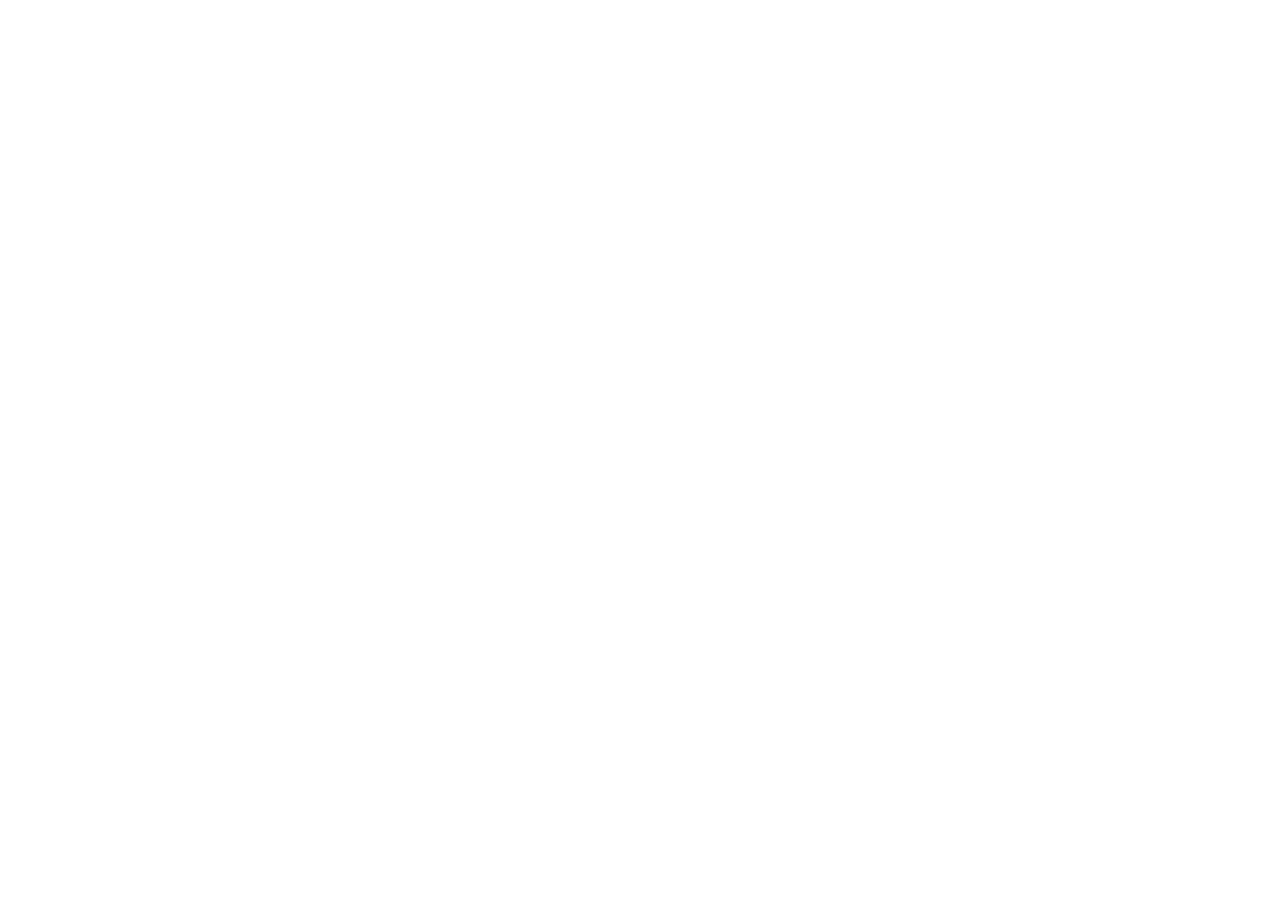
==== log.html @ 905c2216 "初始化版本" ====
<!DOCTYPE html>
<html lang="en">
<head>
    <meta charset="UTF-8">
    <meta name="viewport" content="width=device-width, initial-scale=1.0">
    <title>大事件登录页</title>
</head>
<body>
    
</body>
</html>
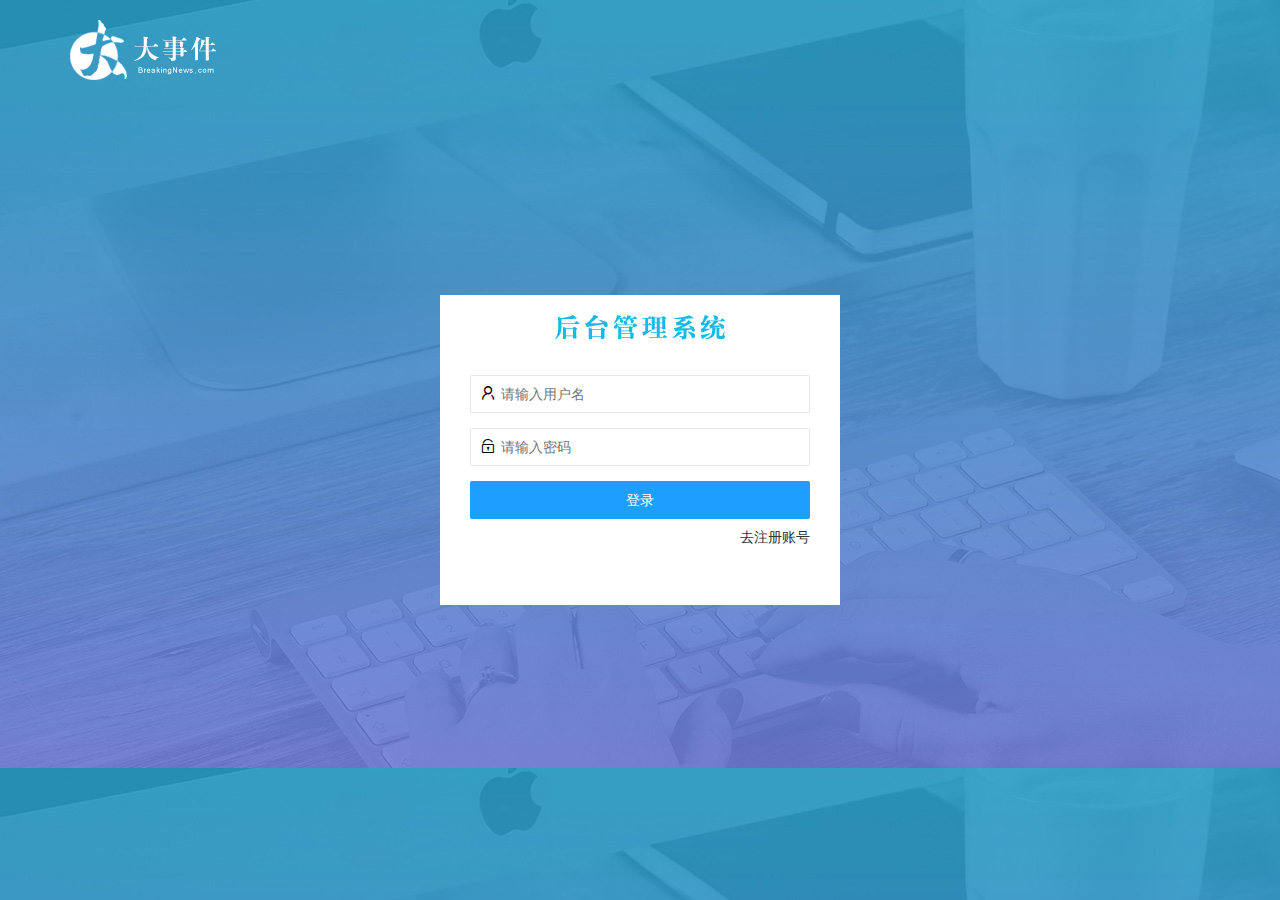
==== commit fb36056a: "登录页面基本布局" ====
--- a/log.html
+++ b/log.html
@@ -4,8 +4,45 @@
     <meta charset="UTF-8">
     <meta name="viewport" content="width=device-width, initial-scale=1.0">
     <title>大事件登录页</title>
+    <!--导入layui文件-->
+    <link rel="stylesheet" href="./assets/lib/layui/css/layui.css">
+    <link rel="stylesheet" href="./assets/css/longin.css">
 </head>
 <body>
-    
+    <!--顶部标题-->
+    <div class="layui-container">
+        <img src="./assets/images/logo.png">
+    </div>
+
+    <!--中间登录框-->
+    <div class="center-box">
+        <!--表单标题-->
+        <div class="title">
+            <img src="./assets/images/login_title.png">
+        </div>
+
+        <!--表单区域-->
+        <form class="layui-form" action="">
+               <!--第一行-->
+               <div class="layui-form-item">
+                <i class="layui-icon layui-icon-username "></i> 
+                <input type="text" name="title" required  lay-verify="required" placeholder="请输入用户名" autocomplete="off" class="layui-input">
+            </div>
+               <!--第二行-->
+                <div class="layui-form-item">
+                <i class="layui-icon layui-icon-password"></i> 
+                 <input type="text" name="title" required  lay-verify="required" placeholder="请输入密码 "autocomplete="off" class="layui-input">
+                </div>
+                <!--第三行-->
+                <button type="button" class="layui-btn layui-btn-normal layui-btn-fluid">登录</button>
+
+        <!--切换登录注册界面-->
+        <div class="links">
+            <div class="regiter">
+                <a href="">去注册账号</a>
+            </div>
+        </div>
+        </form>
+    </div>
 </body>
 </html>--- a/assets/lib/layui/css/layui.css
+++ b/assets/lib/layui/css/layui.css
@@ -0,0 +1,2 @@
+/** layui-v2.5.6 MIT License By https://www.layui.com */
+ .layui-inline,img{display:inline-block;vertical-align:middle}h1,h2,h3,h4,h5,h6{font-weight:400}.layui-edge,.layui-header,.layui-inline,.layui-main{position:relative}.layui-body,.layui-edge,.layui-elip{overflow:hidden}.layui-btn,.layui-edge,.layui-inline,img{vertical-align:middle}.layui-btn,.layui-disabled,.layui-icon,.layui-unselect{-moz-user-select:none;-webkit-user-select:none;-ms-user-select:none}.layui-elip,.layui-form-checkbox span,.layui-form-pane .layui-form-label{text-overflow:ellipsis;white-space:nowrap}.layui-breadcrumb,.layui-tree-btnGroup{visibility:hidden}blockquote,body,button,dd,div,dl,dt,form,h1,h2,h3,h4,h5,h6,input,li,ol,p,pre,td,textarea,th,ul{margin:0;padding:0;-webkit-tap-highlight-color:rgba(0,0,0,0)}a:active,a:hover{outline:0}img{border:none}li{list-style:none}table{border-collapse:collapse;border-spacing:0}h4,h5,h6{font-size:100%}button,input,optgroup,option,select,textarea{font-family:inherit;font-size:inherit;font-style:inherit;font-weight:inherit;outline:0}pre{white-space:pre-wrap;white-space:-moz-pre-wrap;white-space:-pre-wrap;white-space:-o-pre-wrap;word-wrap:break-word}body{line-height:24px;font:14px Helvetica Neue,Helvetica,PingFang SC,Tahoma,Arial,sans-serif}hr{height:1px;margin:10px 0;border:0;clear:both}a{color:#333;text-decoration:none}a:hover{color:#777}a cite{font-style:normal;*cursor:pointer}.layui-border-box,.layui-border-box *{box-sizing:border-box}.layui-box,.layui-box *{box-sizing:content-box}.layui-clear{clear:both;*zoom:1}.layui-clear:after{content:'\20';clear:both;*zoom:1;display:block;height:0}.layui-inline{*display:inline;*zoom:1}.layui-edge{display:inline-block;width:0;height:0;border-width:6px;border-style:dashed;border-color:transparent}.layui-edge-top{top:-4px;border-bottom-color:#999;border-bottom-style:solid}.layui-edge-right{border-left-color:#999;border-left-style:solid}.layui-edge-bottom{top:2px;border-top-color:#999;border-top-style:solid}.layui-edge-left{border-right-color:#999;border-right-style:solid}.layui-disabled,.layui-disabled:hover{color:#d2d2d2!important;cursor:not-allowed!important}.layui-circle{border-radius:100%}.layui-show{display:block!important}.layui-hide{display:none!important}@font-face{font-family:layui-icon;src:url(../font/iconfont.eot?v=256);src:url(../font/iconfont.eot?v=256#iefix) format('embedded-opentype'),url(../font/iconfont.woff2?v=256) format('woff2'),url(../font/iconfont.woff?v=256) format('woff'),url(../font/iconfont.ttf?v=256) format('truetype'),url(../font/iconfont.svg?v=256#layui-icon) format('svg')}.layui-icon{font-family:layui-icon!important;font-size:16px;font-style:normal;-webkit-font-smoothing:antialiased;-moz-osx-font-smoothing:grayscale}.layui-icon-reply-fill:before{content:"\e611"}.layui-icon-set-fill:before{content:"\e614"}.layui-icon-menu-fill:before{content:"\e60f"}.layui-icon-search:before{content:"\e615"}.layui-icon-share:before{content:"\e641"}.layui-icon-set-sm:before{content:"\e620"}.layui-icon-engine:before{content:"\e628"}.layui-icon-close:before{content:"\1006"}.layui-icon-close-fill:before{content:"\1007"}.layui-icon-chart-screen:before{content:"\e629"}.layui-icon-star:before{content:"\e600"}.layui-icon-circle-dot:before{content:"\e617"}.layui-icon-chat:before{content:"\e606"}.layui-icon-release:before{content:"\e609"}.layui-icon-list:before{content:"\e60a"}.layui-icon-chart:before{content:"\e62c"}.layui-icon-ok-circle:before{content:"\1005"}.layui-icon-layim-theme:before{content:"\e61b"}.layui-icon-table:before{content:"\e62d"}.layui-icon-right:before{content:"\e602"}.layui-icon-left:before{content:"\e603"}.layui-icon-cart-simple:before{content:"\e698"}.layui-icon-face-cry:before{content:"\e69c"}.layui-icon-face-smile:before{content:"\e6af"}.layui-icon-survey:before{content:"\e6b2"}.layui-icon-tree:before{content:"\e62e"}.layui-icon-ie:before{content:"\e7bb"}.layui-icon-upload-circle:before{content:"\e62f"}.layui-icon-add-circle:before{content:"\e61f"}.layui-icon-download-circle:before{content:"\e601"}.layui-icon-templeate-1:before{content:"\e630"}.layui-icon-util:before{content:"\e631"}.layui-icon-face-surprised:before{content:"\e664"}.layui-icon-edit:before{content:"\e642"}.layui-icon-speaker:before{content:"\e645"}.layui-icon-down:before{content:"\e61a"}.layui-icon-file:before{content:"\e621"}.layui-icon-layouts:before{content:"\e632"}.layui-icon-rate-half:before{content:"\e6c9"}.layui-icon-add-circle-fine:before{content:"\e608"}.layui-icon-prev-circle:before{content:"\e633"}.layui-icon-read:before{content:"\e705"}.layui-icon-404:before{content:"\e61c"}.layui-icon-carousel:before{content:"\e634"}.layui-icon-help:before{content:"\e607"}.layui-icon-code-circle:before{content:"\e635"}.layui-icon-windows:before{content:"\e67f"}.layui-icon-water:before{content:"\e636"}.layui-icon-username:before{content:"\e66f"}.layui-icon-find-fill:before{content:"\e670"}.layui-icon-about:before{content:"\e60b"}.layui-icon-location:before{content:"\e715"}.layui-icon-up:before{content:"\e619"}.layui-icon-pause:before{content:"\e651"}.layui-icon-date:before{content:"\e637"}.layui-icon-layim-uploadfile:before{content:"\e61d"}.layui-icon-delete:before{content:"\e640"}.layui-icon-play:before{content:"\e652"}.layui-icon-top:before{content:"\e604"}.layui-icon-firefox:before{content:"\e686"}.layui-icon-friends:before{content:"\e612"}.layui-icon-refresh-3:before{content:"\e9aa"}.layui-icon-ok:before{content:"\e605"}.layui-icon-layer:before{content:"\e638"}.layui-icon-face-smile-fine:before{content:"\e60c"}.layui-icon-dollar:before{content:"\e659"}.layui-icon-group:before{content:"\e613"}.layui-icon-layim-download:before{content:"\e61e"}.layui-icon-picture-fine:before{content:"\e60d"}.layui-icon-link:before{content:"\e64c"}.layui-icon-diamond:before{content:"\e735"}.layui-icon-log:before{content:"\e60e"}.layui-icon-key:before{content:"\e683"}.layui-icon-rate-solid:before{content:"\e67a"}.layui-icon-fonts-del:before{content:"\e64f"}.layui-icon-unlink:before{content:"\e64d"}.layui-icon-fonts-clear:before{content:"\e639"}.layui-icon-triangle-r:before{content:"\e623"}.layui-icon-circle:before{content:"\e63f"}.layui-icon-radio:before{content:"\e643"}.layui-icon-align-center:before{content:"\e647"}.layui-icon-align-right:before{content:"\e648"}.layui-icon-align-left:before{content:"\e649"}.layui-icon-loading-1:before{content:"\e63e"}.layui-icon-return:before{content:"\e65c"}.layui-icon-fonts-strong:before{content:"\e62b"}.layui-icon-upload:before{content:"\e67c"}.layui-icon-dialogue:before{content:"\e63a"}.layui-icon-video:before{content:"\e6ed"}.layui-icon-headset:before{content:"\e6fc"}.layui-icon-cellphone-fine:before{content:"\e63b"}.layui-icon-add-1:before{content:"\e654"}.layui-icon-face-smile-b:before{content:"\e650"}.layui-icon-fonts-html:before{content:"\e64b"}.layui-icon-screen-full:before{content:"\e622"}.layui-icon-form:before{content:"\e63c"}.layui-icon-cart:before{content:"\e657"}.layui-icon-camera-fill:before{content:"\e65d"}.layui-icon-tabs:before{content:"\e62a"}.layui-icon-heart-fill:before{content:"\e68f"}.layui-icon-fonts-code:before{content:"\e64e"}.layui-icon-ios:before{content:"\e680"}.layui-icon-at:before{content:"\e687"}.layui-icon-fire:before{content:"\e756"}.layui-icon-set:before{content:"\e716"}.layui-icon-fonts-u:before{content:"\e646"}.layui-icon-triangle-d:before{content:"\e625"}.layui-icon-tips:before{content:"\e702"}.layui-icon-picture:before{content:"\e64a"}.layui-icon-more-vertical:before{content:"\e671"}.layui-icon-bluetooth:before{content:"\e689"}.layui-icon-flag:before{content:"\e66c"}.layui-icon-loading:before{content:"\e63d"}.layui-icon-fonts-i:before{content:"\e644"}.layui-icon-refresh-1:before{content:"\e666"}.layui-icon-rmb:before{content:"\e65e"}.layui-icon-addition:before{content:"\e624"}.layui-icon-home:before{content:"\e68e"}.layui-icon-time:before{content:"\e68d"}.layui-icon-user:before{content:"\e770"}.layui-icon-notice:before{content:"\e667"}.layui-icon-chrome:before{content:"\e68a"}.layui-icon-edge:before{content:"\e68b"}.layui-icon-login-weibo:before{content:"\e675"}.layui-icon-voice:before{content:"\e688"}.layui-icon-upload-drag:before{content:"\e681"}.layui-icon-login-qq:before{content:"\e676"}.layui-icon-snowflake:before{content:"\e6b1"}.layui-icon-heart:before{content:"\e68c"}.layui-icon-logout:before{content:"\e682"}.layui-icon-file-b:before{content:"\e655"}.layui-icon-template:before{content:"\e663"}.layui-icon-transfer:before{content:"\e691"}.layui-icon-auz:before{content:"\e672"}.layui-icon-console:before{content:"\e665"}.layui-icon-app:before{content:"\e653"}.layui-icon-prev:before{content:"\e65a"}.layui-icon-website:before{content:"\e7ae"}.layui-icon-next:before{content:"\e65b"}.layui-icon-component:before{content:"\e857"}.layui-icon-android:before{content:"\e684"}.layui-icon-more:before{content:"\e65f"}.layui-icon-login-wechat:before{content:"\e677"}.layui-icon-shrink-right:before{content:"\e668"}.layui-icon-spread-left:before{content:"\e66b"}.layui-icon-camera:before{content:"\e660"}.layui-icon-note:before{content:"\e66e"}.layui-icon-refresh:before{content:"\e669"}.layui-icon-female:before{content:"\e661"}.layui-icon-male:before{content:"\e662"}.layui-icon-screen-restore:before{content:"\e758"}.layui-icon-password:before{content:"\e673"}.layui-icon-senior:before{content:"\e674"}.layui-icon-theme:before{content:"\e66a"}.layui-icon-tread:before{content:"\e6c5"}.layui-icon-praise:before{content:"\e6c6"}.layui-icon-star-fill:before{content:"\e658"}.layui-icon-rate:before{content:"\e67b"}.layui-icon-template-1:before{content:"\e656"}.layui-icon-vercode:before{content:"\e679"}.layui-icon-service:before{content:"\e626"}.layui-icon-cellphone:before{content:"\e678"}.layui-icon-print:before{content:"\e66d"}.layui-icon-cols:before{content:"\e610"}.layui-icon-wifi:before{content:"\e7e0"}.layui-icon-export:before{content:"\e67d"}.layui-icon-rss:before{content:"\e808"}.layui-icon-slider:before{content:"\e714"}.layui-icon-email:before{content:"\e618"}.layui-icon-subtraction:before{content:"\e67e"}.layui-icon-mike:before{content:"\e6dc"}.layui-icon-light:before{content:"\e748"}.layui-icon-gift:before{content:"\e627"}.layui-icon-mute:before{content:"\e685"}.layui-icon-reduce-circle:before{content:"\e616"}.layui-icon-music:before{content:"\e690"}.layui-main{width:1140px;margin:0 auto}.layui-header{z-index:1000;height:60px}.layui-header a:hover{transition:all .5s;-webkit-transition:all .5s}.layui-side{position:fixed;left:0;top:0;bottom:0;z-index:999;width:200px;overflow-x:hidden}.layui-side-scroll{position:relative;width:220px;height:100%;overflow-x:hidden}.layui-body{position:absolute;left:200px;right:0;top:0;bottom:0;z-index:998;width:auto;overflow-y:auto;box-sizing:border-box}.layui-layout-body{overflow:hidden}.layui-layout-admin .layui-header{background-color:#23262E}.layui-layout-admin .layui-side{top:60px;width:200px;overflow-x:hidden}.layui-layout-admin .layui-body{position:fixed;top:60px;bottom:44px}.layui-layout-admin .layui-main{width:auto;margin:0 15px}.layui-layout-admin .layui-footer{position:fixed;left:200px;right:0;bottom:0;height:44px;line-height:44px;padding:0 15px;background-color:#eee}.layui-layout-admin .layui-logo{position:absolute;left:0;top:0;width:200px;height:100%;line-height:60px;text-align:center;color:#009688;font-size:16px}.layui-layout-admin .layui-header .layui-nav{background:0 0}.layui-layout-left{position:absolute!important;left:200px;top:0}.layui-layout-right{position:absolute!important;right:0;top:0}.layui-container{position:relative;margin:0 auto;padding:0 15px;box-sizing:border-box}.layui-fluid{position:relative;margin:0 auto;padding:0 15px}.layui-row:after,.layui-row:before{content:'';display:block;clear:both}.layui-col-lg1,.layui-col-lg10,.layui-col-lg11,.layui-col-lg12,.layui-col-lg2,.layui-col-lg3,.layui-col-lg4,.layui-col-lg5,.layui-col-lg6,.layui-col-lg7,.layui-col-lg8,.layui-col-lg9,.layui-col-md1,.layui-col-md10,.layui-col-md11,.layui-col-md12,.layui-col-md2,.layui-col-md3,.layui-col-md4,.layui-col-md5,.layui-col-md6,.layui-col-md7,.layui-col-md8,.layui-col-md9,.layui-col-sm1,.layui-col-sm10,.layui-col-sm11,.layui-col-sm12,.layui-col-sm2,.layui-col-sm3,.layui-col-sm4,.layui-col-sm5,.layui-col-sm6,.layui-col-sm7,.layui-col-sm8,.layui-col-sm9,.layui-col-xs1,.layui-col-xs10,.layui-col-xs11,.layui-col-xs12,.layui-col-xs2,.layui-col-xs3,.layui-col-xs4,.layui-col-xs5,.layui-col-xs6,.layui-col-xs7,.layui-col-xs8,.layui-col-xs9{position:relative;display:block;box-sizing:border-box}.layui-col-xs1,.layui-col-xs10,.layui-col-xs11,.layui-col-xs12,.layui-col-xs2,.layui-col-xs3,.layui-col-xs4,.layui-col-xs5,.layui-col-xs6,.layui-col-xs7,.layui-col-xs8,.layui-col-xs9{float:left}.layui-col-xs1{width:8.33333333%}.layui-col-xs2{width:16.66666667%}.layui-col-xs3{width:25%}.layui-col-xs4{width:33.33333333%}.layui-col-xs5{width:41.66666667%}.layui-col-xs6{width:50%}.layui-col-xs7{width:58.33333333%}.layui-col-xs8{width:66.66666667%}.layui-col-xs9{width:75%}.layui-col-xs10{width:83.33333333%}.layui-col-xs11{width:91.66666667%}.layui-col-xs12{width:100%}.layui-col-xs-offset1{margin-left:8.33333333%}.layui-col-xs-offset2{margin-left:16.66666667%}.layui-col-xs-offset3{margin-left:25%}.layui-col-xs-offset4{margin-left:33.33333333%}.layui-col-xs-offset5{margin-left:41.66666667%}.layui-col-xs-offset6{margin-left:50%}.layui-col-xs-offset7{margin-left:58.33333333%}.layui-col-xs-offset8{margin-left:66.66666667%}.layui-col-xs-offset9{margin-left:75%}.layui-col-xs-offset10{margin-left:83.33333333%}.layui-col-xs-offset11{margin-left:91.66666667%}.layui-col-xs-offset12{margin-left:100%}@media screen and (max-width:768px){.layui-hide-xs{display:none!important}.layui-show-xs-block{display:block!important}.layui-show-xs-inline{display:inline!important}.layui-show-xs-inline-block{display:inline-block!important}}@media screen and (min-width:768px){.layui-container{width:750px}.layui-hide-sm{display:none!important}.layui-show-sm-block{display:block!important}.layui-show-sm-inline{display:inline!important}.layui-show-sm-inline-block{display:inline-block!important}.layui-col-sm1,.layui-col-sm10,.layui-col-sm11,.layui-col-sm12,.layui-col-sm2,.layui-col-sm3,.layui-col-sm4,.layui-col-sm5,.layui-col-sm6,.layui-col-sm7,.layui-col-sm8,.layui-col-sm9{float:left}.layui-col-sm1{width:8.33333333%}.layui-col-sm2{width:16.66666667%}.layui-col-sm3{width:25%}.layui-col-sm4{width:33.33333333%}.layui-col-sm5{width:41.66666667%}.layui-col-sm6{width:50%}.layui-col-sm7{width:58.33333333%}.layui-col-sm8{width:66.66666667%}.layui-col-sm9{width:75%}.layui-col-sm10{width:83.33333333%}.layui-col-sm11{width:91.66666667%}.layui-col-sm12{width:100%}.layui-col-sm-offset1{margin-left:8.33333333%}.layui-col-sm-offset2{margin-left:16.66666667%}.layui-col-sm-offset3{margin-left:25%}.layui-col-sm-offset4{margin-left:33.33333333%}.layui-col-sm-offset5{margin-left:41.66666667%}.layui-col-sm-offset6{margin-left:50%}.layui-col-sm-offset7{margin-left:58.33333333%}.layui-col-sm-offset8{margin-left:66.66666667%}.layui-col-sm-offset9{margin-left:75%}.layui-col-sm-offset10{margin-left:83.33333333%}.layui-col-sm-offset11{margin-left:91.66666667%}.layui-col-sm-offset12{margin-left:100%}}@media screen and (min-width:992px){.layui-container{width:970px}.layui-hide-md{display:none!important}.layui-show-md-block{display:block!important}.layui-show-md-inline{display:inline!important}.layui-show-md-inline-block{display:inline-block!important}.layui-col-md1,.layui-col-md10,.layui-col-md11,.layui-col-md12,.layui-col-md2,.layui-col-md3,.layui-col-md4,.layui-col-md5,.layui-col-md6,.layui-col-md7,.layui-col-md8,.layui-col-md9{float:left}.layui-col-md1{width:8.33333333%}.layui-col-md2{width:16.66666667%}.layui-col-md3{width:25%}.layui-col-md4{width:33.33333333%}.layui-col-md5{width:41.66666667%}.layui-col-md6{width:50%}.layui-col-md7{width:58.33333333%}.layui-col-md8{width:66.66666667%}.layui-col-md9{width:75%}.layui-col-md10{width:83.33333333%}.layui-col-md11{width:91.66666667%}.layui-col-md12{width:100%}.layui-col-md-offset1{margin-left:8.33333333%}.layui-col-md-offset2{margin-left:16.66666667%}.layui-col-md-offset3{margin-left:25%}.layui-col-md-offset4{margin-left:33.33333333%}.layui-col-md-offset5{margin-left:41.66666667%}.layui-col-md-offset6{margin-left:50%}.layui-col-md-offset7{margin-left:58.33333333%}.layui-col-md-offset8{margin-left:66.66666667%}.layui-col-md-offset9{margin-left:75%}.layui-col-md-offset10{margin-left:83.33333333%}.layui-col-md-offset11{margin-left:91.66666667%}.layui-col-md-offset12{margin-left:100%}}@media screen and (min-width:1200px){.layui-container{width:1170px}.layui-hide-lg{display:none!important}.layui-show-lg-block{display:block!important}.layui-show-lg-inline{display:inline!important}.layui-show-lg-inline-block{display:inline-block!important}.layui-col-lg1,.layui-col-lg10,.layui-col-lg11,.layui-col-lg12,.layui-col-lg2,.layui-col-lg3,.layui-col-lg4,.layui-col-lg5,.layui-col-lg6,.layui-col-lg7,.layui-col-lg8,.layui-col-lg9{float:left}.layui-col-lg1{width:8.33333333%}.layui-col-lg2{width:16.66666667%}.layui-col-lg3{width:25%}.layui-col-lg4{width:33.33333333%}.layui-col-lg5{width:41.66666667%}.layui-col-lg6{width:50%}.layui-col-lg7{width:58.33333333%}.layui-col-lg8{width:66.66666667%}.layui-col-lg9{width:75%}.layui-col-lg10{width:83.33333333%}.layui-col-lg11{width:91.66666667%}.layui-col-lg12{width:100%}.layui-col-lg-offset1{margin-left:8.33333333%}.layui-col-lg-offset2{margin-left:16.66666667%}.layui-col-lg-offset3{margin-left:25%}.layui-col-lg-offset4{margin-left:33.33333333%}.layui-col-lg-offset5{margin-left:41.66666667%}.layui-col-lg-offset6{margin-left:50%}.layui-col-lg-offset7{margin-left:58.33333333%}.layui-col-lg-offset8{margin-left:66.66666667%}.layui-col-lg-offset9{margin-left:75%}.layui-col-lg-offset10{margin-left:83.33333333%}.layui-col-lg-offset11{margin-left:91.66666667%}.layui-col-lg-offset12{margin-left:100%}}.layui-col-space1{margin:-.5px}.layui-col-space1>*{padding:.5px}.layui-col-space2{margin:-1px}.layui-col-space2>*{padding:1px}.layui-col-space4{margin:-2px}.layui-col-space4>*{padding:2px}.layui-col-space5{margin:-2.5px}.layui-col-space5>*{padding:2.5px}.layui-col-space6{margin:-3px}.layui-col-space6>*{padding:3px}.layui-col-space8{margin:-4px}.layui-col-space8>*{padding:4px}.layui-col-space10{margin:-5px}.layui-col-space10>*{padding:5px}.layui-col-space12{margin:-6px}.layui-col-space12>*{padding:6px}.layui-col-space14{margin:-7px}.layui-col-space14>*{padding:7px}.layui-col-space15{margin:-7.5px}.layui-col-space15>*{padding:7.5px}.layui-col-space16{margin:-8px}.layui-col-space16>*{padding:8px}.layui-col-space18{margin:-9px}.layui-col-space18>*{padding:9px}.layui-col-space20{margin:-10px}.layui-col-space20>*{padding:10px}.layui-col-space22{margin:-11px}.layui-col-space22>*{padding:11px}.layui-col-space24{margin:-12px}.layui-col-space24>*{padding:12px}.layui-col-space25{margin:-12.5px}.layui-col-space25>*{padding:12.5px}.layui-col-space26{margin:-13px}.layui-col-space26>*{padding:13px}.layui-col-space28{margin:-14px}.layui-col-space28>*{padding:14px}.layui-col-space30{margin:-15px}.layui-col-space30>*{padding:15px}.layui-btn,.layui-input,.layui-select,.layui-textarea,.layui-upload-button{outline:0;-webkit-appearance:none;transition:all .3s;-webkit-transition:all .3s;box-sizing:border-box}.layui-elem-quote{margin-bottom:10px;padding:15px;line-height:22px;border-left:5px solid #009688;border-radius:0 2px 2px 0;background-color:#f2f2f2}.layui-quote-nm{border-style:solid;border-width:1px 1px 1px 5px;background:0 0}.layui-elem-field{margin-bottom:10px;padding:0;border-width:1px;border-style:solid}.layui-elem-field legend{margin-left:20px;padding:0 10px;font-size:20px;font-weight:300}.layui-field-title{margin:10px 0 20px;border-width:1px 0 0}.layui-field-box{padding:10px 15px}.layui-field-title .layui-field-box{padding:10px 0}.layui-progress{position:relative;height:6px;border-radius:20px;background-color:#e2e2e2}.layui-progress-bar{position:absolute;left:0;top:0;width:0;max-width:100%;height:6px;border-radius:20px;text-align:right;background-color:#5FB878;transition:all .3s;-webkit-transition:all .3s}.layui-progress-big,.layui-progress-big .layui-progress-bar{height:18px;line-height:18px}.layui-progress-text{position:relative;top:-20px;line-height:18px;font-size:12px;color:#666}.layui-progress-big .layui-progress-text{position:static;padding:0 10px;color:#fff}.layui-collapse{border-width:1px;border-style:solid;border-radius:2px}.layui-colla-content,.layui-colla-item{border-top-width:1px;border-top-style:solid}.layui-colla-item:first-child{border-top:none}.layui-colla-title{position:relative;height:42px;line-height:42px;padding:0 15px 0 35px;color:#333;background-color:#f2f2f2;cursor:pointer;font-size:14px;overflow:hidden}.layui-colla-content{display:none;padding:10px 15px;line-height:22px;color:#666}.layui-colla-icon{position:absolute;left:15px;top:0;font-size:14px}.layui-card{margin-bottom:15px;border-radius:2px;background-color:#fff;box-shadow:0 1px 2px 0 rgba(0,0,0,.05)}.layui-card:last-child{margin-bottom:0}.layui-card-header{position:relative;height:42px;line-height:42px;padding:0 15px;border-bottom:1px solid #f6f6f6;color:#333;border-radius:2px 2px 0 0;font-size:14px}.layui-bg-black,.layui-bg-blue,.layui-bg-cyan,.layui-bg-green,.layui-bg-orange,.layui-bg-red{color:#fff!important}.layui-card-body{position:relative;padding:10px 15px;line-height:24px}.layui-card-body[pad15]{padding:15px}.layui-card-body[pad20]{padding:20px}.layui-card-body .layui-table{margin:5px 0}.layui-card .layui-tab{margin:0}.layui-panel-window{position:relative;padding:15px;border-radius:0;border-top:5px solid #E6E6E6;background-color:#fff}.layui-auxiliar-moving{position:fixed;left:0;right:0;top:0;bottom:0;width:100%;height:100%;background:0 0;z-index:9999999999}.layui-form-label,.layui-form-mid,.layui-form-select,.layui-input-block,.layui-input-inline,.layui-textarea{position:relative}.layui-bg-red{background-color:#FF5722!important}.layui-bg-orange{background-color:#FFB800!important}.layui-bg-green{background-color:#009688!important}.layui-bg-cyan{background-color:#2F4056!important}.layui-bg-blue{background-color:#1E9FFF!important}.layui-bg-black{background-color:#393D49!important}.layui-bg-gray{background-color:#eee!important;color:#666!important}.layui-badge-rim,.layui-colla-content,.layui-colla-item,.layui-collapse,.layui-elem-field,.layui-form-pane .layui-form-item[pane],.layui-form-pane .layui-form-label,.layui-input,.layui-layedit,.layui-layedit-tool,.layui-quote-nm,.layui-select,.layui-tab-bar,.layui-tab-card,.layui-tab-title,.layui-tab-title .layui-this:after,.layui-textarea{border-color:#e6e6e6}.layui-timeline-item:before,hr{background-color:#e6e6e6}.layui-text{line-height:22px;font-size:14px;color:#666}.layui-text h1,.layui-text h2,.layui-text h3{font-weight:500;color:#333}.layui-text h1{font-size:30px}.layui-text h2{font-size:24px}.layui-text h3{font-size:18px}.layui-text a:not(.layui-btn){color:#01AAED}.layui-text a:not(.layui-btn):hover{text-decoration:underline}.layui-text ul{padding:5px 0 5px 15px}.layui-text ul li{margin-top:5px;list-style-type:disc}.layui-text em,.layui-word-aux{color:#999!important;padding:0 5px!important}.layui-btn{display:inline-block;height:38px;line-height:38px;padding:0 18px;background-color:#009688;color:#fff;white-space:nowrap;text-align:center;font-size:14px;border:none;border-radius:2px;cursor:pointer}.layui-btn:hover{opacity:.8;filter:alpha(opacity=80);color:#fff}.layui-btn:active{opacity:1;filter:alpha(opacity=100)}.layui-btn+.layui-btn{margin-left:10px}.layui-btn-container{font-size:0}.layui-btn-container .layui-btn{margin-right:10px;margin-bottom:10px}.layui-btn-container .layui-btn+.layui-btn{margin-left:0}.layui-table .layui-btn-container .layui-btn{margin-bottom:9px}.layui-btn-radius{border-radius:100px}.layui-btn .layui-icon{margin-right:3px;font-size:18px;vertical-align:bottom;vertical-align:middle\9}.layui-btn-primary{border:1px solid #C9C9C9;background-color:#fff;color:#555}.layui-btn-primary:hover{border-color:#009688;color:#333}.layui-btn-normal{background-color:#1E9FFF}.layui-btn-warm{background-color:#FFB800}.layui-btn-danger{background-color:#FF5722}.layui-btn-checked{background-color:#5FB878}.layui-btn-disabled,.layui-btn-disabled:active,.layui-btn-disabled:hover{border:1px solid #e6e6e6;background-color:#FBFBFB;color:#C9C9C9;cursor:not-allowed;opacity:1}.layui-btn-lg{height:44px;line-height:44px;padding:0 25px;font-size:16px}.layui-btn-sm{height:30px;line-height:30px;padding:0 10px;font-size:12px}.layui-btn-sm i{font-size:16px!important}.layui-btn-xs{height:22px;line-height:22px;padding:0 5px;font-size:12px}.layui-btn-xs i{font-size:14px!important}.layui-btn-group{display:inline-block;vertical-align:middle;font-size:0}.layui-btn-group .layui-btn{margin-left:0!important;margin-right:0!important;border-left:1px solid rgba(255,255,255,.5);border-radius:0}.layui-btn-group .layui-btn-primary{border-left:none}.layui-btn-group .layui-btn-primary:hover{border-color:#C9C9C9;color:#009688}.layui-btn-group .layui-btn:first-child{border-left:none;border-radius:2px 0 0 2px}.layui-btn-group .layui-btn-primary:first-child{border-left:1px solid #c9c9c9}.layui-btn-group .layui-btn:last-child{border-radius:0 2px 2px 0}.layui-btn-group .layui-btn+.layui-btn{margin-left:0}.layui-btn-group+.layui-btn-group{margin-left:10px}.layui-btn-fluid{width:100%}.layui-input,.layui-select,.layui-textarea{height:38px;line-height:1.3;line-height:38px\9;border-width:1px;border-style:solid;background-color:#fff;border-radius:2px}.layui-input::-webkit-input-placeholder,.layui-select::-webkit-input-placeholder,.layui-textarea::-webkit-input-placeholder{line-height:1.3}.layui-input,.layui-textarea{display:block;width:100%;padding-left:10px}.layui-input:hover,.layui-textarea:hover{border-color:#D2D2D2!important}.layui-input:focus,.layui-textarea:focus{border-color:#C9C9C9!important}.layui-textarea{min-height:100px;height:auto;line-height:20px;padding:6px 10px;resize:vertical}.layui-select{padding:0 10px}.layui-form input[type=checkbox],.layui-form input[type=radio],.layui-form select{display:none}.layui-form [lay-ignore]{display:initial}.layui-form-item{margin-bottom:15px;clear:both;*zoom:1}.layui-form-item:after{content:'\20';clear:both;*zoom:1;display:block;height:0}.layui-form-label{float:left;display:block;padding:9px 15px;width:80px;font-weight:400;line-height:20px;text-align:right}.layui-form-label-col{display:block;float:none;padding:9px 0;line-height:20px;text-align:left}.layui-form-item .layui-inline{margin-bottom:5px;margin-right:10px}.layui-input-block{margin-left:110px;min-height:36px}.layui-input-inline{display:inline-block;vertical-align:middle}.layui-form-item .layui-input-inline{float:left;width:190px;margin-right:10px}.layui-form-text .layui-input-inline{width:auto}.layui-form-mid{float:left;display:block;padding:9px 0!important;line-height:20px;margin-right:10px}.layui-form-danger+.layui-form-select .layui-input,.layui-form-danger:focus{border-color:#FF5722!important}.layui-form-select .layui-input{padding-right:30px;cursor:pointer}.layui-form-select .layui-edge{position:absolute;right:10px;top:50%;margin-top:-3px;cursor:pointer;border-width:6px;border-top-color:#c2c2c2;border-top-style:solid;transition:all .3s;-webkit-transition:all .3s}.layui-form-select dl{display:none;position:absolute;left:0;top:42px;padding:5px 0;z-index:899;min-width:100%;border:1px solid #d2d2d2;max-height:300px;overflow-y:auto;background-color:#fff;border-radius:2px;box-shadow:0 2px 4px rgba(0,0,0,.12);box-sizing:border-box}.layui-form-select dl dd,.layui-form-select dl dt{padding:0 10px;line-height:36px;white-space:nowrap;overflow:hidden;text-overflow:ellipsis}.layui-form-select dl dt{font-size:12px;color:#999}.layui-form-select dl dd{cursor:pointer}.layui-form-select dl dd:hover{background-color:#f2f2f2;-webkit-transition:.5s all;transition:.5s all}.layui-form-select .layui-select-group dd{padding-left:20px}.layui-form-select dl dd.layui-select-tips{padding-left:10px!important;color:#999}.layui-form-select dl dd.layui-this{background-color:#5FB878;color:#fff}.layui-form-checkbox,.layui-form-select dl dd.layui-disabled{background-color:#fff}.layui-form-selected dl{display:block}.layui-form-checkbox,.layui-form-checkbox *,.layui-form-switch{display:inline-block;vertical-align:middle}.layui-form-selected .layui-edge{margin-top:-9px;-webkit-transform:rotate(180deg);transform:rotate(180deg);margin-top:-3px\9}:root .layui-form-selected .layui-edge{margin-top:-9px\0/IE9}.layui-form-selectup dl{top:auto;bottom:42px}.layui-select-none{margin:5px 0;text-align:center;color:#999}.layui-select-disabled .layui-disabled{border-color:#eee!important}.layui-select-disabled .layui-edge{border-top-color:#d2d2d2}.layui-form-checkbox{position:relative;height:30px;line-height:30px;margin-right:10px;padding-right:30px;cursor:pointer;font-size:0;-webkit-transition:.1s linear;transition:.1s linear;box-sizing:border-box}.layui-form-checkbox span{padding:0 10px;height:100%;font-size:14px;border-radius:2px 0 0 2px;background-color:#d2d2d2;color:#fff;overflow:hidden}.layui-form-checkbox:hover span{background-color:#c2c2c2}.layui-form-checkbox i{position:absolute;right:0;top:0;width:30px;height:28px;border:1px solid #d2d2d2;border-left:none;border-radius:0 2px 2px 0;color:#fff;font-size:20px;text-align:center}.layui-form-checkbox:hover i{border-color:#c2c2c2;color:#c2c2c2}.layui-form-checked,.layui-form-checked:hover{border-color:#5FB878}.layui-form-checked span,.layui-form-checked:hover span{background-color:#5FB878}.layui-form-checked i,.layui-form-checked:hover i{color:#5FB878}.layui-form-item .layui-form-checkbox{margin-top:4px}.layui-form-checkbox[lay-skin=primary]{height:auto!important;line-height:normal!important;min-width:18px;min-height:18px;border:none!important;margin-right:0;padding-left:28px;padding-right:0;background:0 0}.layui-form-checkbox[lay-skin=primary] span{padding-left:0;padding-right:15px;line-height:18px;background:0 0;color:#666}.layui-form-checkbox[lay-skin=primary] i{right:auto;left:0;width:16px;height:16px;line-height:16px;border:1px solid #d2d2d2;font-size:12px;border-radius:2px;background-color:#fff;-webkit-transition:.1s linear;transition:.1s linear}.layui-form-checkbox[lay-skin=primary]:hover i{border-color:#5FB878;color:#fff}.layui-form-checked[lay-skin=primary] i{border-color:#5FB878!important;background-color:#5FB878;color:#fff}.layui-checkbox-disbaled[lay-skin=primary] span{background:0 0!important;color:#c2c2c2}.layui-checkbox-disbaled[lay-skin=primary]:hover i{border-color:#d2d2d2}.layui-form-item .layui-form-checkbox[lay-skin=primary]{margin-top:10px}.layui-form-switch{position:relative;height:22px;line-height:22px;min-width:35px;padding:0 5px;margin-top:8px;border:1px solid #d2d2d2;border-radius:20px;cursor:pointer;background-color:#fff;-webkit-transition:.1s linear;transition:.1s linear}.layui-form-switch i{position:absolute;left:5px;top:3px;width:16px;height:16px;border-radius:20px;background-color:#d2d2d2;-webkit-transition:.1s linear;transition:.1s linear}.layui-form-switch em{position:relative;top:0;width:25px;margin-left:21px;padding:0!important;text-align:center!important;color:#999!important;font-style:normal!important;font-size:12px}.layui-form-onswitch{border-color:#5FB878;background-color:#5FB878}.layui-checkbox-disbaled,.layui-checkbox-disbaled i{border-color:#e2e2e2!important}.layui-form-onswitch i{left:100%;margin-left:-21px;background-color:#fff}.layui-form-onswitch em{margin-left:5px;margin-right:21px;color:#fff!important}.layui-checkbox-disbaled span{background-color:#e2e2e2!important}.layui-checkbox-disbaled:hover i{color:#fff!important}[lay-radio]{display:none}.layui-form-radio,.layui-form-radio *{display:inline-block;vertical-align:middle}.layui-form-radio{line-height:28px;margin:6px 10px 0 0;padding-right:10px;cursor:pointer;font-size:0}.layui-form-radio *{font-size:14px}.layui-form-radio>i{margin-right:8px;font-size:22px;color:#c2c2c2}.layui-form-radio>i:hover,.layui-form-radioed>i{color:#5FB878}.layui-radio-disbaled>i{color:#e2e2e2!important}.layui-form-pane .layui-form-label{width:110px;padding:8px 15px;height:38px;line-height:20px;border-width:1px;border-style:solid;border-radius:2px 0 0 2px;text-align:center;background-color:#FBFBFB;overflow:hidden;box-sizing:border-box}.layui-form-pane .layui-input-inline{margin-left:-1px}.layui-form-pane .layui-input-block{margin-left:110px;left:-1px}.layui-form-pane .layui-input{border-radius:0 2px 2px 0}.layui-form-pane .layui-form-text .layui-form-label{float:none;width:100%;border-radius:2px;box-sizing:border-box;text-align:left}.layui-form-pane .layui-form-text .layui-input-inline{display:block;margin:0;top:-1px;clear:both}.layui-form-pane .layui-form-text .layui-input-block{margin:0;left:0;top:-1px}.layui-form-pane .layui-form-text .layui-textarea{min-height:100px;border-radius:0 0 2px 2px}.layui-form-pane .layui-form-checkbox{margin:4px 0 4px 10px}.layui-form-pane .layui-form-radio,.layui-form-pane .layui-form-switch{margin-top:6px;margin-left:10px}.layui-form-pane .layui-form-item[pane]{position:relative;border-width:1px;border-style:solid}.layui-form-pane .layui-form-item[pane] .layui-form-label{position:absolute;left:0;top:0;height:100%;border-width:0 1px 0 0}.layui-form-pane .layui-form-item[pane] .layui-input-inline{margin-left:110px}@media screen and (max-width:450px){.layui-form-item .layui-form-label{text-overflow:ellipsis;overflow:hidden;white-space:nowrap}.layui-form-item .layui-inline{display:block;margin-right:0;margin-bottom:20px;clear:both}.layui-form-item .layui-inline:after{content:'\20';clear:both;display:block;height:0}.layui-form-item .layui-input-inline{display:block;float:none;left:-3px;width:auto;margin:0 0 10px 112px}.layui-form-item .layui-input-inline+.layui-form-mid{margin-left:110px;top:-5px;padding:0}.layui-form-item .layui-form-checkbox{margin-right:5px;margin-bottom:5px}}.layui-layedit{border-width:1px;border-style:solid;border-radius:2px}.layui-layedit-tool{padding:3px 5px;border-bottom-width:1px;border-bottom-style:solid;font-size:0}.layedit-tool-fixed{position:fixed;top:0;border-top:1px solid #e2e2e2}.layui-layedit-tool .layedit-tool-mid,.layui-layedit-tool .layui-icon{display:inline-block;vertical-align:middle;text-align:center;font-size:14px}.layui-layedit-tool .layui-icon{position:relative;width:32px;height:30px;line-height:30px;margin:3px 5px;color:#777;cursor:pointer;border-radius:2px}.layui-layedit-tool .layui-icon:hover{color:#393D49}.layui-layedit-tool .layui-icon:active{color:#000}.layui-layedit-tool .layedit-tool-active{background-color:#e2e2e2;color:#000}.layui-layedit-tool .layui-disabled,.layui-layedit-tool .layui-disabled:hover{color:#d2d2d2;cursor:not-allowed}.layui-layedit-tool .layedit-tool-mid{width:1px;height:18px;margin:0 10px;background-color:#d2d2d2}.layedit-tool-html{width:50px!important;font-size:30px!important}.layedit-tool-b,.layedit-tool-code,.layedit-tool-help{font-size:16px!important}.layedit-tool-d,.layedit-tool-face,.layedit-tool-image,.layedit-tool-unlink{font-size:18px!important}.layedit-tool-image input{position:absolute;font-size:0;left:0;top:0;width:100%;height:100%;opacity:.01;filter:Alpha(opacity=1);cursor:pointer}.layui-layedit-iframe iframe{display:block;width:100%}#LAY_layedit_code{overflow:hidden}.layui-laypage{display:inline-block;*display:inline;*zoom:1;vertical-align:middle;margin:10px 0;font-size:0}.layui-laypage>a:first-child,.layui-laypage>a:first-child em{border-radius:2px 0 0 2px}.layui-laypage>a:last-child,.layui-laypage>a:last-child em{border-radius:0 2px 2px 0}.layui-laypage>:first-child{margin-left:0!important}.layui-laypage>:last-child{margin-right:0!important}.layui-laypage a,.layui-laypage button,.layui-laypage input,.layui-laypage select,.layui-laypage span{border:1px solid #e2e2e2}.layui-laypage a,.layui-laypage span{display:inline-block;*display:inline;*zoom:1;vertical-align:middle;padding:0 15px;height:28px;line-height:28px;margin:0 -1px 5px 0;background-color:#fff;color:#333;font-size:12px}.layui-flow-more a *,.layui-laypage input,.layui-table-view select[lay-ignore]{display:inline-block}.layui-laypage a:hover{color:#009688}.layui-laypage em{font-style:normal}.layui-laypage .layui-laypage-spr{color:#999;font-weight:700}.layui-laypage a{text-decoration:none}.layui-laypage .layui-laypage-curr{position:relative}.layui-laypage .layui-laypage-curr em{position:relative;color:#fff}.layui-laypage .layui-laypage-curr .layui-laypage-em{position:absolute;left:-1px;top:-1px;padding:1px;width:100%;height:100%;background-color:#009688}.layui-laypage-em{border-radius:2px}.layui-laypage-next em,.layui-laypage-prev em{font-family:Sim sun;font-size:16px}.layui-laypage .layui-laypage-count,.layui-laypage .layui-laypage-limits,.layui-laypage .layui-laypage-refresh,.layui-laypage .layui-laypage-skip{margin-left:10px;margin-right:10px;padding:0;border:none}.layui-laypage .layui-laypage-limits,.layui-laypage .layui-laypage-refresh{vertical-align:top}.layui-laypage .layui-laypage-refresh i{font-size:18px;cursor:pointer}.layui-laypage select{height:22px;padding:3px;border-radius:2px;cursor:pointer}.layui-laypage .layui-laypage-skip{height:30px;line-height:30px;color:#999}.layui-laypage button,.layui-laypage input{height:30px;line-height:30px;border-radius:2px;vertical-align:top;background-color:#fff;box-sizing:border-box}.layui-laypage input{width:40px;margin:0 10px;padding:0 3px;text-align:center}.layui-laypage input:focus,.layui-laypage select:focus{border-color:#009688!important}.layui-laypage button{margin-left:10px;padding:0 10px;cursor:pointer}.layui-table,.layui-table-view{margin:10px 0}.layui-flow-more{margin:10px 0;text-align:center;color:#999;font-size:14px}.layui-flow-more a{height:32px;line-height:32px}.layui-flow-more a *{vertical-align:top}.layui-flow-more a cite{padding:0 20px;border-radius:3px;background-color:#eee;color:#333;font-style:normal}.layui-flow-more a cite:hover{opacity:.8}.layui-flow-more a i{font-size:30px;color:#737383}.layui-table{width:100%;background-color:#fff;color:#666}.layui-table tr{transition:all .3s;-webkit-transition:all .3s}.layui-table th{text-align:left;font-weight:400}.layui-table tbody tr:hover,.layui-table thead tr,.layui-table-click,.layui-table-header,.layui-table-hover,.layui-table-mend,.layui-table-patch,.layui-table-tool,.layui-table-total,.layui-table-total tr,.layui-table[lay-even] tr:nth-child(even){background-color:#f2f2f2}.layui-table td,.layui-table th,.layui-table-col-set,.layui-table-fixed-r,.layui-table-grid-down,.layui-table-header,.layui-table-page,.layui-table-tips-main,.layui-table-tool,.layui-table-total,.layui-table-view,.layui-table[lay-skin=line],.layui-table[lay-skin=row]{border-width:1px;border-style:solid;border-color:#e6e6e6}.layui-table td,.layui-table th{position:relative;padding:9px 15px;min-height:20px;line-height:20px;font-size:14px}.layui-table[lay-skin=line] td,.layui-table[lay-skin=line] th{border-width:0 0 1px}.layui-table[lay-skin=row] td,.layui-table[lay-skin=row] th{border-width:0 1px 0 0}.layui-table[lay-skin=nob] td,.layui-table[lay-skin=nob] th{border:none}.layui-table img{max-width:100px}.layui-table[lay-size=lg] td,.layui-table[lay-size=lg] th{padding:15px 30px}.layui-table-view .layui-table[lay-size=lg] .layui-table-cell{height:40px;line-height:40px}.layui-table[lay-size=sm] td,.layui-table[lay-size=sm] th{font-size:12px;padding:5px 10px}.layui-table-view .layui-table[lay-size=sm] .layui-table-cell{height:20px;line-height:20px}.layui-table[lay-data]{display:none}.layui-table-box{position:relative;overflow:hidden}.layui-table-view .layui-table{position:relative;width:auto;margin:0}.layui-table-view .layui-table[lay-skin=line]{border-width:0 1px 0 0}.layui-table-view .layui-table[lay-skin=row]{border-width:0 0 1px}.layui-table-view .layui-table td,.layui-table-view .layui-table th{padding:5px 0;border-top:none;border-left:none}.layui-table-view .layui-table th.layui-unselect .layui-table-cell span{cursor:pointer}.layui-table-view .layui-table td{cursor:default}.layui-table-view .layui-table td[data-edit=text]{cursor:text}.layui-table-view .layui-form-checkbox[lay-skin=primary] i{width:18px;height:18px}.layui-table-view .layui-form-radio{line-height:0;padding:0}.layui-table-view .layui-form-radio>i{margin:0;font-size:20px}.layui-table-init{position:absolute;left:0;top:0;width:100%;height:100%;text-align:center;z-index:110}.layui-table-init .layui-icon{position:absolute;left:50%;top:50%;margin:-15px 0 0 -15px;font-size:30px;color:#c2c2c2}.layui-table-header{border-width:0 0 1px;overflow:hidden}.layui-table-header .layui-table{margin-bottom:-1px}.layui-table-tool .layui-inline[lay-event]{position:relative;width:26px;height:26px;padding:5px;line-height:16px;margin-right:10px;text-align:center;color:#333;border:1px solid #ccc;cursor:pointer;-webkit-transition:.5s all;transition:.5s all}.layui-table-tool .layui-inline[lay-event]:hover{border:1px solid #999}.layui-table-tool-temp{padding-right:120px}.layui-table-tool-self{position:absolute;right:17px;top:10px}.layui-table-tool .layui-table-tool-self .layui-inline[lay-event]{margin:0 0 0 10px}.layui-table-tool-panel{position:absolute;top:29px;left:-1px;padding:5px 0;min-width:150px;min-height:40px;border:1px solid #d2d2d2;text-align:left;overflow-y:auto;background-color:#fff;box-shadow:0 2px 4px rgba(0,0,0,.12)}.layui-table-cell,.layui-table-tool-panel li{overflow:hidden;text-overflow:ellipsis;white-space:nowrap}.layui-table-tool-panel li{padding:0 10px;line-height:30px;-webkit-transition:.5s all;transition:.5s all}.layui-table-tool-panel li .layui-form-checkbox[lay-skin=primary]{width:100%;padding-left:28px}.layui-table-tool-panel li:hover{background-color:#f2f2f2}.layui-table-tool-panel li .layui-form-checkbox[lay-skin=primary] i{position:absolute;left:0;top:0}.layui-table-tool-panel li .layui-form-checkbox[lay-skin=primary] span{padding:0}.layui-table-tool .layui-table-tool-self .layui-table-tool-panel{left:auto;right:-1px}.layui-table-col-set{position:absolute;right:0;top:0;width:20px;height:100%;border-width:0 0 0 1px;background-color:#fff}.layui-table-sort{width:10px;height:20px;margin-left:5px;cursor:pointer!important}.layui-table-sort .layui-edge{position:absolute;left:5px;border-width:5px}.layui-table-sort .layui-table-sort-asc{top:3px;border-top:none;border-bottom-style:solid;border-bottom-color:#b2b2b2}.layui-table-sort .layui-table-sort-asc:hover{border-bottom-color:#666}.layui-table-sort .layui-table-sort-desc{bottom:5px;border-bottom:none;border-top-style:solid;border-top-color:#b2b2b2}.layui-table-sort .layui-table-sort-desc:hover{border-top-color:#666}.layui-table-sort[lay-sort=asc] .layui-table-sort-asc{border-bottom-color:#000}.layui-table-sort[lay-sort=desc] .layui-table-sort-desc{border-top-color:#000}.layui-table-cell{height:28px;line-height:28px;padding:0 15px;position:relative;box-sizing:border-box}.layui-table-cell .layui-form-checkbox[lay-skin=primary]{top:-1px;padding:0}.layui-table-cell .layui-table-link{color:#01AAED}.laytable-cell-checkbox,.laytable-cell-numbers,.laytable-cell-radio,.laytable-cell-space{padding:0;text-align:center}.layui-table-body{position:relative;overflow:auto;margin-right:-1px;margin-bottom:-1px}.layui-table-body .layui-none{line-height:26px;padding:15px;text-align:center;color:#999}.layui-table-fixed{position:absolute;left:0;top:0;z-index:101}.layui-table-fixed .layui-table-body{overflow:hidden}.layui-table-fixed-l{box-shadow:0 -1px 8px rgba(0,0,0,.08)}.layui-table-fixed-r{left:auto;right:-1px;border-width:0 0 0 1px;box-shadow:-1px 0 8px rgba(0,0,0,.08)}.layui-table-fixed-r .layui-table-header{position:relative;overflow:visible}.layui-table-mend{position:absolute;right:-49px;top:0;height:100%;width:50px}.layui-table-tool{position:relative;z-index:890;width:100%;min-height:50px;line-height:30px;padding:10px 15px;border-width:0 0 1px}.layui-table-tool .layui-btn-container{margin-bottom:-10px}.layui-table-page,.layui-table-total{border-width:1px 0 0;margin-bottom:-1px;overflow:hidden}.layui-table-page{position:relative;width:100%;padding:7px 7px 0;height:41px;font-size:12px;white-space:nowrap}.layui-table-page>div{height:26px}.layui-table-page .layui-laypage{margin:0}.layui-table-page .layui-laypage a,.layui-table-page .layui-laypage span{height:26px;line-height:26px;margin-bottom:10px;border:none;background:0 0}.layui-table-page .layui-laypage a,.layui-table-page .layui-laypage span.layui-laypage-curr{padding:0 12px}.layui-table-page .layui-laypage span{margin-left:0;padding:0}.layui-table-page .layui-laypage .layui-laypage-prev{margin-left:-7px!important}.layui-table-page .layui-laypage .layui-laypage-curr .layui-laypage-em{left:0;top:0;padding:0}.layui-table-page .layui-laypage button,.layui-table-page .layui-laypage input{height:26px;line-height:26px}.layui-table-page .layui-laypage input{width:40px}.layui-table-page .layui-laypage button{padding:0 10px}.layui-table-page select{height:18px}.layui-table-patch .layui-table-cell{padding:0;width:30px}.layui-table-edit{position:absolute;left:0;top:0;width:100%;height:100%;padding:0 14px 1px;border-radius:0;box-shadow:1px 1px 20px rgba(0,0,0,.15)}.layui-table-edit:focus{border-color:#5FB878!important}select.layui-table-edit{padding:0 0 0 10px;border-color:#C9C9C9}.layui-table-view .layui-form-checkbox,.layui-table-view .layui-form-radio,.layui-table-view .layui-form-switch{top:0;margin:0;box-sizing:content-box}.layui-table-view .layui-form-checkbox{top:-1px;height:26px;line-height:26px}.layui-table-view .layui-form-checkbox i{height:26px}.layui-table-grid .layui-table-cell{overflow:visible}.layui-table-grid-down{position:absolute;top:0;right:0;width:26px;height:100%;padding:5px 0;border-width:0 0 0 1px;text-align:center;background-color:#fff;color:#999;cursor:pointer}.layui-table-grid-down .layui-icon{position:absolute;top:50%;left:50%;margin:-8px 0 0 -8px}.layui-table-grid-down:hover{background-color:#fbfbfb}body .layui-table-tips .layui-layer-content{background:0 0;padding:0;box-shadow:0 1px 6px rgba(0,0,0,.12)}.layui-table-tips-main{margin:-44px 0 0 -1px;max-height:150px;padding:8px 15px;font-size:14px;overflow-y:scroll;background-color:#fff;color:#666}.layui-table-tips-c{position:absolute;right:-3px;top:-13px;width:20px;height:20px;padding:3px;cursor:pointer;background-color:#666;border-radius:50%;color:#fff}.layui-table-tips-c:hover{background-color:#777}.layui-table-tips-c:before{position:relative;right:-2px}.layui-upload-file{display:none!important;opacity:.01;filter:Alpha(opacity=1)}.layui-upload-drag,.layui-upload-form,.layui-upload-wrap{display:inline-block}.layui-upload-list{margin:10px 0}.layui-upload-choose{padding:0 10px;color:#999}.layui-upload-drag{position:relative;padding:30px;border:1px dashed #e2e2e2;background-color:#fff;text-align:center;cursor:pointer;color:#999}.layui-upload-drag .layui-icon{font-size:50px;color:#009688}.layui-upload-drag[lay-over]{border-color:#009688}.layui-upload-iframe{position:absolute;width:0;height:0;border:0;visibility:hidden}.layui-upload-wrap{position:relative;vertical-align:middle}.layui-upload-wrap .layui-upload-file{display:block!important;position:absolute;left:0;top:0;z-index:10;font-size:100px;width:100%;height:100%;opacity:.01;filter:Alpha(opacity=1);cursor:pointer}.layui-transfer-active,.layui-transfer-box{display:inline-block;vertical-align:middle}.layui-transfer-box,.layui-transfer-header,.layui-transfer-search{border-width:0;border-style:solid;border-color:#e6e6e6}.layui-transfer-box{position:relative;border-width:1px;width:200px;height:360px;border-radius:2px;background-color:#fff}.layui-transfer-box .layui-form-checkbox{width:100%;margin:0!important}.layui-transfer-header{height:38px;line-height:38px;padding:0 10px;border-bottom-width:1px}.layui-transfer-search{position:relative;padding:10px;border-bottom-width:1px}.layui-transfer-search .layui-input{height:32px;padding-left:30px;font-size:12px}.layui-transfer-search .layui-icon-search{position:absolute;left:20px;top:50%;margin-top:-8px;color:#666}.layui-transfer-active{margin:0 15px}.layui-transfer-active .layui-btn{display:block;margin:0;padding:0 15px;background-color:#5FB878;border-color:#5FB878;color:#fff}.layui-transfer-active .layui-btn-disabled{background-color:#FBFBFB;border-color:#e6e6e6;color:#C9C9C9}.layui-transfer-active .layui-btn:first-child{margin-bottom:15px}.layui-transfer-active .layui-btn .layui-icon{margin:0;font-size:14px!important}.layui-transfer-data{padding:5px 0;overflow:auto}.layui-transfer-data li{height:32px;line-height:32px;padding:0 10px}.layui-transfer-data li:hover{background-color:#f2f2f2;transition:.5s all}.layui-transfer-data .layui-none{padding:15px 10px;text-align:center;color:#999}.layui-nav{position:relative;padding:0 20px;background-color:#393D49;color:#fff;border-radius:2px;font-size:0;box-sizing:border-box}.layui-nav *{font-size:14px}.layui-nav .layui-nav-item{position:relative;display:inline-block;*display:inline;*zoom:1;vertical-align:middle;line-height:60px}.layui-nav .layui-nav-item a{display:block;padding:0 20px;color:#fff;color:rgba(255,255,255,.7);transition:all .3s;-webkit-transition:all .3s}.layui-nav .layui-this:after,.layui-nav-bar,.layui-nav-tree .layui-nav-itemed:after{position:absolute;left:0;top:0;width:0;height:5px;background-color:#5FB878;transition:all .2s;-webkit-transition:all .2s}.layui-nav-bar{z-index:1000}.layui-nav .layui-nav-item a:hover,.layui-nav .layui-this a{color:#fff}.layui-nav .layui-this:after{content:'';top:auto;bottom:0;width:100%}.layui-nav-img{width:30px;height:30px;margin-right:10px;border-radius:50%}.layui-nav .layui-nav-more{content:'';width:0;height:0;border-style:solid dashed dashed;border-color:#fff transparent transparent;overflow:hidden;cursor:pointer;transition:all .2s;-webkit-transition:all .2s;position:absolute;top:50%;right:3px;margin-top:-3px;border-width:6px;border-top-color:rgba(255,255,255,.7)}.layui-nav .layui-nav-mored,.layui-nav-itemed>a .layui-nav-more{margin-top:-9px;border-style:dashed dashed solid;border-color:transparent transparent #fff}.layui-nav-child{display:none;position:absolute;left:0;top:65px;min-width:100%;line-height:36px;padding:5px 0;box-shadow:0 2px 4px rgba(0,0,0,.12);border:1px solid #d2d2d2;background-color:#fff;z-index:100;border-radius:2px;white-space:nowrap}.layui-nav .layui-nav-child a{color:#333}.layui-nav .layui-nav-child a:hover{background-color:#f2f2f2;color:#000}.layui-nav-child dd{position:relative}.layui-nav .layui-nav-child dd.layui-this a,.layui-nav-child dd.layui-this{background-color:#5FB878;color:#fff}.layui-nav-child dd.layui-this:after{display:none}.layui-nav-tree{width:200px;padding:0}.layui-nav-tree .layui-nav-item{display:block;width:100%;line-height:45px}.layui-nav-tree .layui-nav-item a{position:relative;height:45px;line-height:45px;text-overflow:ellipsis;overflow:hidden;white-space:nowrap}.layui-nav-tree .layui-nav-item a:hover{background-color:#4E5465}.layui-nav-tree .layui-nav-bar{width:5px;height:0;background-color:#009688}.layui-nav-tree .layui-nav-child dd.layui-this,.layui-nav-tree .layui-nav-child dd.layui-this a,.layui-nav-tree .layui-this,.layui-nav-tree .layui-this>a,.layui-nav-tree .layui-this>a:hover{background-color:#009688;color:#fff}.layui-nav-tree .layui-this:after{display:none}.layui-nav-itemed>a,.layui-nav-tree .layui-nav-title a,.layui-nav-tree .layui-nav-title a:hover{color:#fff!important}.layui-nav-tree .layui-nav-child{position:relative;z-index:0;top:0;border:none;box-shadow:none}.layui-nav-tree .layui-nav-child a{height:40px;line-height:40px;color:#fff;color:rgba(255,255,255,.7)}.layui-nav-tree .layui-nav-child,.layui-nav-tree .layui-nav-child a:hover{background:0 0;color:#fff}.layui-nav-tree .layui-nav-more{right:10px}.layui-nav-itemed>.layui-nav-child{display:block;padding:0;background-color:rgba(0,0,0,.3)!important}.layui-nav-itemed>.layui-nav-child>.layui-this>.layui-nav-child{display:block}.layui-nav-side{position:fixed;top:0;bottom:0;left:0;overflow-x:hidden;z-index:999}.layui-bg-blue .layui-nav-bar,.layui-bg-blue .layui-nav-itemed:after,.layui-bg-blue .layui-this:after{background-color:#93D1FF}.layui-bg-blue .layui-nav-child dd.layui-this{background-color:#1E9FFF}.layui-bg-blue .layui-nav-itemed>a,.layui-nav-tree.layui-bg-blue .layui-nav-title a,.layui-nav-tree.layui-bg-blue .layui-nav-title a:hover{background-color:#007DDB!important}.layui-breadcrumb{font-size:0}.layui-breadcrumb>*{font-size:14px}.layui-breadcrumb a{color:#999!important}.layui-breadcrumb a:hover{color:#5FB878!important}.layui-breadcrumb a cite{color:#666;font-style:normal}.layui-breadcrumb span[lay-separator]{margin:0 10px;color:#999}.layui-tab{margin:10px 0;text-align:left!important}.layui-tab[overflow]>.layui-tab-title{overflow:hidden}.layui-tab-title{position:relative;left:0;height:40px;white-space:nowrap;font-size:0;border-bottom-width:1px;border-bottom-style:solid;transition:all .2s;-webkit-transition:all .2s}.layui-tab-title li{display:inline-block;*display:inline;*zoom:1;vertical-align:middle;font-size:14px;transition:all .2s;-webkit-transition:all .2s;position:relative;line-height:40px;min-width:65px;padding:0 15px;text-align:center;cursor:pointer}.layui-tab-title li a{display:block}.layui-tab-title .layui-this{color:#000}.layui-tab-title .layui-this:after{position:absolute;left:0;top:0;content:'';width:100%;height:41px;border-width:1px;border-style:solid;border-bottom-color:#fff;border-radius:2px 2px 0 0;box-sizing:border-box;pointer-events:none}.layui-tab-bar{position:absolute;right:0;top:0;z-index:10;width:30px;height:39px;line-height:39px;border-width:1px;border-style:solid;border-radius:2px;text-align:center;background-color:#fff;cursor:pointer}.layui-tab-bar .layui-icon{position:relative;display:inline-block;top:3px;transition:all .3s;-webkit-transition:all .3s}.layui-tab-item{display:none}.layui-tab-more{padding-right:30px;height:auto!important;white-space:normal!important}.layui-tab-more li.layui-this:after{border-bottom-color:#e2e2e2;border-radius:2px}.layui-tab-more .layui-tab-bar .layui-icon{top:-2px;top:3px\9;-webkit-transform:rotate(180deg);transform:rotate(180deg)}:root .layui-tab-more .layui-tab-bar .layui-icon{top:-2px\0/IE9}.layui-tab-content{padding:10px}.layui-tab-title li .layui-tab-close{position:relative;display:inline-block;width:18px;height:18px;line-height:20px;margin-left:8px;top:1px;text-align:center;font-size:14px;color:#c2c2c2;transition:all .2s;-webkit-transition:all .2s}.layui-tab-title li .layui-tab-close:hover{border-radius:2px;background-color:#FF5722;color:#fff}.layui-tab-brief>.layui-tab-title .layui-this{color:#009688}.layui-tab-brief>.layui-tab-more li.layui-this:after,.layui-tab-brief>.layui-tab-title .layui-this:after{border:none;border-radius:0;border-bottom:2px solid #5FB878}.layui-tab-brief[overflow]>.layui-tab-title .layui-this:after{top:-1px}.layui-tab-card{border-width:1px;border-style:solid;border-radius:2px;box-shadow:0 2px 5px 0 rgba(0,0,0,.1)}.layui-tab-card>.layui-tab-title{background-color:#f2f2f2}.layui-tab-card>.layui-tab-title li{margin-right:-1px;margin-left:-1px}.layui-tab-card>.layui-tab-title .layui-this{background-color:#fff}.layui-tab-card>.layui-tab-title .layui-this:after{border-top:none;border-width:1px;border-bottom-color:#fff}.layui-tab-card>.layui-tab-title .layui-tab-bar{height:40px;line-height:40px;border-radius:0;border-top:none;border-right:none}.layui-tab-card>.layui-tab-more .layui-this{background:0 0;color:#5FB878}.layui-tab-card>.layui-tab-more .layui-this:after{border:none}.layui-timeline{padding-left:5px}.layui-timeline-item{position:relative;padding-bottom:20px}.layui-timeline-axis{position:absolute;left:-5px;top:0;z-index:10;width:20px;height:20px;line-height:20px;background-color:#fff;color:#5FB878;border-radius:50%;text-align:center;cursor:pointer}.layui-timeline-axis:hover{color:#FF5722}.layui-timeline-item:before{content:'';position:absolute;left:5px;top:0;z-index:0;width:1px;height:100%}.layui-timeline-item:last-child:before{display:none}.layui-timeline-item:first-child:before{display:block}.layui-timeline-content{padding-left:25px}.layui-timeline-title{position:relative;margin-bottom:10px}.layui-badge,.layui-badge-dot,.layui-badge-rim{position:relative;display:inline-block;padding:0 6px;font-size:12px;text-align:center;background-color:#FF5722;color:#fff;border-radius:2px}.layui-badge{height:18px;line-height:18px}.layui-badge-dot{width:8px;height:8px;padding:0;border-radius:50%}.layui-badge-rim{height:18px;line-height:18px;border-width:1px;border-style:solid;background-color:#fff;color:#666}.layui-btn .layui-badge,.layui-btn .layui-badge-dot{margin-left:5px}.layui-nav .layui-badge,.layui-nav .layui-badge-dot{position:absolute;top:50%;margin:-8px 6px 0}.layui-tab-title .layui-badge,.layui-tab-title .layui-badge-dot{left:5px;top:-2px}.layui-carousel{position:relative;left:0;top:0;background-color:#f8f8f8}.layui-carousel>[carousel-item]{position:relative;width:100%;height:100%;overflow:hidden}.layui-carousel>[carousel-item]:before{position:absolute;content:'\e63d';left:50%;top:50%;width:100px;line-height:20px;margin:-10px 0 0 -50px;text-align:center;color:#c2c2c2;font-family:layui-icon!important;font-size:30px;font-style:normal;-webkit-font-smoothing:antialiased;-moz-osx-font-smoothing:grayscale}.layui-carousel>[carousel-item]>*{display:none;position:absolute;left:0;top:0;width:100%;height:100%;background-color:#f8f8f8;transition-duration:.3s;-webkit-transition-duration:.3s}.layui-carousel-updown>*{-webkit-transition:.3s ease-in-out up;transition:.3s ease-in-out up}.layui-carousel-arrow{display:none\9;opacity:0;position:absolute;left:10px;top:50%;margin-top:-18px;width:36px;height:36px;line-height:36px;text-align:center;font-size:20px;border:0;border-radius:50%;background-color:rgba(0,0,0,.2);color:#fff;-webkit-transition-duration:.3s;transition-duration:.3s;cursor:pointer}.layui-carousel-arrow[lay-type=add]{left:auto!important;right:10px}.layui-carousel:hover .layui-carousel-arrow[lay-type=add],.layui-carousel[lay-arrow=always] .layui-carousel-arrow[lay-type=add]{right:20px}.layui-carousel[lay-arrow=always] .layui-carousel-arrow{opacity:1;left:20px}.layui-carousel[lay-arrow=none] .layui-carousel-arrow{display:none}.layui-carousel-arrow:hover,.layui-carousel-ind ul:hover{background-color:rgba(0,0,0,.35)}.layui-carousel:hover .layui-carousel-arrow{display:block\9;opacity:1;left:20px}.layui-carousel-ind{position:relative;top:-35px;width:100%;line-height:0!important;text-align:center;font-size:0}.layui-carousel[lay-indicator=outside]{margin-bottom:30px}.layui-carousel[lay-indicator=outside] .layui-carousel-ind{top:10px}.layui-carousel[lay-indicator=outside] .layui-carousel-ind ul{background-color:rgba(0,0,0,.5)}.layui-carousel[lay-indicator=none] .layui-carousel-ind{display:none}.layui-carousel-ind ul{display:inline-block;padding:5px;background-color:rgba(0,0,0,.2);border-radius:10px;-webkit-transition-duration:.3s;transition-duration:.3s}.layui-carousel-ind li{display:inline-block;width:10px;height:10px;margin:0 3px;font-size:14px;background-color:#e2e2e2;background-color:rgba(255,255,255,.5);border-radius:50%;cursor:pointer;-webkit-transition-duration:.3s;transition-duration:.3s}.layui-carousel-ind li:hover{background-color:rgba(255,255,255,.7)}.layui-carousel-ind li.layui-this{background-color:#fff}.layui-carousel>[carousel-item]>.layui-carousel-next,.layui-carousel>[carousel-item]>.layui-carousel-prev,.layui-carousel>[carousel-item]>.layui-this{display:block}.layui-carousel>[carousel-item]>.layui-this{left:0}.layui-carousel>[carousel-item]>.layui-carousel-prev{left:-100%}.layui-carousel>[carousel-item]>.layui-carousel-next{left:100%}.layui-carousel>[carousel-item]>.layui-carousel-next.layui-carousel-left,.layui-carousel>[carousel-item]>.layui-carousel-prev.layui-carousel-right{left:0}.layui-carousel>[carousel-item]>.layui-this.layui-carousel-left{left:-100%}.layui-carousel>[carousel-item]>.layui-this.layui-carousel-right{left:100%}.layui-carousel[lay-anim=updown] .layui-carousel-arrow{left:50%!important;top:20px;margin:0 0 0 -18px}.layui-carousel[lay-anim=updown]>[carousel-item]>*,.layui-carousel[lay-anim=fade]>[carousel-item]>*{left:0!important}.layui-carousel[lay-anim=updown] .layui-carousel-arrow[lay-type=add]{top:auto!important;bottom:20px}.layui-carousel[lay-anim=updown] .layui-carousel-ind{position:absolute;top:50%;right:20px;width:auto;height:auto}.layui-carousel[lay-anim=updown] .layui-carousel-ind ul{padding:3px 5px}.layui-carousel[lay-anim=updown] .layui-carousel-ind li{display:block;margin:6px 0}.layui-carousel[lay-anim=updown]>[carousel-item]>.layui-this{top:0}.layui-carousel[lay-anim=updown]>[carousel-item]>.layui-carousel-prev{top:-100%}.layui-carousel[lay-anim=updown]>[carousel-item]>.layui-carousel-next{top:100%}.layui-carousel[lay-anim=updown]>[carousel-item]>.layui-carousel-next.layui-carousel-left,.layui-carousel[lay-anim=updown]>[carousel-item]>.layui-carousel-prev.layui-carousel-right{top:0}.layui-carousel[lay-anim=updown]>[carousel-item]>.layui-this.layui-carousel-left{top:-100%}.layui-carousel[lay-anim=updown]>[carousel-item]>.layui-this.layui-carousel-right{top:100%}.layui-carousel[lay-anim=fade]>[carousel-item]>.layui-carousel-next,.layui-carousel[lay-anim=fade]>[carousel-item]>.layui-carousel-prev{opacity:0}.layui-carousel[lay-anim=fade]>[carousel-item]>.layui-carousel-next.layui-carousel-left,.layui-carousel[lay-anim=fade]>[carousel-item]>.layui-carousel-prev.layui-carousel-right{opacity:1}.layui-carousel[lay-anim=fade]>[carousel-item]>.layui-this.layui-carousel-left,.layui-carousel[lay-anim=fade]>[carousel-item]>.layui-this.layui-carousel-right{opacity:0}.layui-fixbar{position:fixed;right:15px;bottom:15px;z-index:999999}.layui-fixbar li{width:50px;height:50px;line-height:50px;margin-bottom:1px;text-align:center;cursor:pointer;font-size:30px;background-color:#9F9F9F;color:#fff;border-radius:2px;opacity:.95}.layui-fixbar li:hover{opacity:.85}.layui-fixbar li:active{opacity:1}.layui-fixbar .layui-fixbar-top{display:none;font-size:40px}body .layui-util-face{border:none;background:0 0}body .layui-util-face .layui-layer-content{padding:0;background-color:#fff;color:#666;box-shadow:none}.layui-util-face .layui-layer-TipsG{display:none}.layui-util-face ul{position:relative;width:372px;padding:10px;border:1px solid #D9D9D9;background-color:#fff;box-shadow:0 0 20px rgba(0,0,0,.2)}.layui-util-face ul li{cursor:pointer;float:left;border:1px solid #e8e8e8;height:22px;width:26px;overflow:hidden;margin:-1px 0 0 -1px;padding:4px 2px;text-align:center}.layui-util-face ul li:hover{position:relative;z-index:2;border:1px solid #eb7350;background:#fff9ec}.layui-code{position:relative;margin:10px 0;padding:15px;line-height:20px;border:1px solid #ddd;border-left-width:6px;background-color:#F2F2F2;color:#333;font-family:Courier New;font-size:12px}.layui-rate,.layui-rate *{display:inline-block;vertical-align:middle}.layui-rate{padding:10px 5px 10px 0;font-size:0}.layui-rate li i.layui-icon{font-size:20px;color:#FFB800;margin-right:5px;transition:all .3s;-webkit-transition:all .3s}.layui-rate li i:hover{cursor:pointer;transform:scale(1.12);-webkit-transform:scale(1.12)}.layui-rate[readonly] li i:hover{cursor:default;transform:scale(1)}.layui-colorpicker{width:26px;height:26px;border:1px solid #e6e6e6;padding:5px;border-radius:2px;line-height:24px;display:inline-block;cursor:pointer;transition:all .3s;-webkit-transition:all .3s}.layui-colorpicker:hover{border-color:#d2d2d2}.layui-colorpicker.layui-colorpicker-lg{width:34px;height:34px;line-height:32px}.layui-colorpicker.layui-colorpicker-sm{width:24px;height:24px;line-height:22px}.layui-colorpicker.layui-colorpicker-xs{width:22px;height:22px;line-height:20px}.layui-colorpicker-trigger-bgcolor{display:block;background:url([data-uri]);border-radius:2px}.layui-colorpicker-trigger-span{display:block;height:100%;box-sizing:border-box;border:1px solid rgba(0,0,0,.15);border-radius:2px;text-align:center}.layui-colorpicker-trigger-i{display:inline-block;color:#FFF;font-size:12px}.layui-colorpicker-trigger-i.layui-icon-close{color:#999}.layui-colorpicker-main{position:absolute;z-index:66666666;width:280px;padding:7px;background:#FFF;border:1px solid #d2d2d2;border-radius:2px;box-shadow:0 2px 4px rgba(0,0,0,.12)}.layui-colorpicker-main-wrapper{height:180px;position:relative}.layui-colorpicker-basis{width:260px;height:100%;position:relative}.layui-colorpicker-basis-white{width:100%;height:100%;position:absolute;top:0;left:0;background:linear-gradient(90deg,#FFF,hsla(0,0%,100%,0))}.layui-colorpicker-basis-black{width:100%;height:100%;position:absolute;top:0;left:0;background:linear-gradient(0deg,#000,transparent)}.layui-colorpicker-basis-cursor{width:10px;height:10px;border:1px solid #FFF;border-radius:50%;position:absolute;top:-3px;right:-3px;cursor:pointer}.layui-colorpicker-side{position:absolute;top:0;right:0;width:12px;height:100%;background:linear-gradient(red,#FF0,#0F0,#0FF,#00F,#F0F,red)}.layui-colorpicker-side-slider{width:100%;height:5px;box-shadow:0 0 1px #888;box-sizing:border-box;background:#FFF;border-radius:1px;border:1px solid #f0f0f0;cursor:pointer;position:absolute;left:0}.layui-colorpicker-main-alpha{display:none;height:12px;margin-top:7px;background:url([data-uri])}.layui-colorpicker-alpha-bgcolor{height:100%;position:relative}.layui-colorpicker-alpha-slider{width:5px;height:100%;box-shadow:0 0 1px #888;box-sizing:border-box;background:#FFF;border-radius:1px;border:1px solid #f0f0f0;cursor:pointer;position:absolute;top:0}.layui-colorpicker-main-pre{padding-top:7px;font-size:0}.layui-colorpicker-pre{width:20px;height:20px;border-radius:2px;display:inline-block;margin-left:6px;margin-bottom:7px;cursor:pointer}.layui-colorpicker-pre:nth-child(11n+1){margin-left:0}.layui-colorpicker-pre-isalpha{background:url([data-uri])}.layui-colorpicker-pre.layui-this{box-shadow:0 0 3px 2px rgba(0,0,0,.15)}.layui-colorpicker-pre>div{height:100%;border-radius:2px}.layui-colorpicker-main-input{text-align:right;padding-top:7px}.layui-colorpicker-main-input .layui-btn-container .layui-btn{margin:0 0 0 10px}.layui-colorpicker-main-input div.layui-inline{float:left;margin-right:10px;font-size:14px}.layui-colorpicker-main-input input.layui-input{width:150px;height:30px;color:#666}.layui-slider{height:4px;background:#e2e2e2;border-radius:3px;position:relative;cursor:pointer}.layui-slider-bar{border-radius:3px;position:absolute;height:100%}.layui-slider-step{position:absolute;top:0;width:4px;height:4px;border-radius:50%;background:#FFF;-webkit-transform:translateX(-50%);transform:translateX(-50%)}.layui-slider-wrap{width:36px;height:36px;position:absolute;top:-16px;-webkit-transform:translateX(-50%);transform:translateX(-50%);z-index:10;text-align:center}.layui-slider-wrap-btn{width:12px;height:12px;border-radius:50%;background:#FFF;display:inline-block;vertical-align:middle;cursor:pointer;transition:.3s}.layui-slider-wrap:after{content:"";height:100%;display:inline-block;vertical-align:middle}.layui-slider-wrap-btn.layui-slider-hover,.layui-slider-wrap-btn:hover{transform:scale(1.2)}.layui-slider-wrap-btn.layui-disabled:hover{transform:scale(1)!important}.layui-slider-tips{position:absolute;top:-42px;z-index:66666666;white-space:nowrap;display:none;-webkit-transform:translateX(-50%);transform:translateX(-50%);color:#FFF;background:#000;border-radius:3px;height:25px;line-height:25px;padding:0 10px}.layui-slider-tips:after{content:'';position:absolute;bottom:-12px;left:50%;margin-left:-6px;width:0;height:0;border-width:6px;border-style:solid;border-color:#000 transparent transparent}.layui-slider-input{width:70px;height:32px;border:1px solid #e6e6e6;border-radius:3px;font-size:16px;line-height:32px;position:absolute;right:0;top:-15px}.layui-slider-input-btn{display:none;position:absolute;top:0;right:0;width:20px;height:100%;border-left:1px solid #d2d2d2}.layui-slider-input-btn i{cursor:pointer;position:absolute;right:0;bottom:0;width:20px;height:50%;font-size:12px;line-height:16px;text-align:center;color:#999}.layui-slider-input-btn i:first-child{top:0;border-bottom:1px solid #d2d2d2}.layui-slider-input-txt{height:100%;font-size:14px}.layui-slider-input-txt input{height:100%;border:none}.layui-slider-input-btn i:hover{color:#009688}.layui-slider-vertical{width:4px;margin-left:34px}.layui-slider-vertical .layui-slider-bar{width:4px}.layui-slider-vertical .layui-slider-step{top:auto;left:0;-webkit-transform:translateY(50%);transform:translateY(50%)}.layui-slider-vertical .layui-slider-wrap{top:auto;left:-16px;-webkit-transform:translateY(50%);transform:translateY(50%)}.layui-slider-vertical .layui-slider-tips{top:auto;left:2px}@media \0screen{.layui-slider-wrap-btn{margin-left:-20px}.layui-slider-vertical .layui-slider-wrap-btn{margin-left:0;margin-bottom:-20px}.layui-slider-vertical .layui-slider-tips{margin-left:-8px}.layui-slider>span{margin-left:8px}}.layui-tree{line-height:22px}.layui-tree .layui-form-checkbox{margin:0!important}.layui-tree-set{width:100%;position:relative}.layui-tree-pack{display:none;padding-left:20px;position:relative}.layui-tree-iconClick,.layui-tree-main{display:inline-block;vertical-align:middle}.layui-tree-line .layui-tree-pack{padding-left:27px}.layui-tree-line .layui-tree-set .layui-tree-set:after{content:'';position:absolute;top:14px;left:-9px;width:17px;height:0;border-top:1px dotted #c0c4cc}.layui-tree-entry{position:relative;padding:3px 0;height:20px;white-space:nowrap}.layui-tree-entry:hover{background-color:#eee}.layui-tree-line .layui-tree-entry:hover{background-color:rgba(0,0,0,0)}.layui-tree-line .layui-tree-entry:hover .layui-tree-txt{color:#999;text-decoration:underline;transition:.3s}.layui-tree-main{cursor:pointer;padding-right:10px}.layui-tree-line .layui-tree-set:before{content:'';position:absolute;top:0;left:-9px;width:0;height:100%;border-left:1px dotted #c0c4cc}.layui-tree-line .layui-tree-set.layui-tree-setLineShort:before{height:13px}.layui-tree-line .layui-tree-set.layui-tree-setHide:before{height:0}.layui-tree-iconClick{position:relative;height:20px;line-height:20px;margin:0 10px;color:#c0c4cc}.layui-tree-icon{height:12px;line-height:12px;width:12px;text-align:center;border:1px solid #c0c4cc}.layui-tree-iconClick .layui-icon{font-size:18px}.layui-tree-icon .layui-icon{font-size:12px;color:#666}.layui-tree-iconArrow{padding:0 5px}.layui-tree-iconArrow:after{content:'';position:absolute;left:4px;top:3px;z-index:100;width:0;height:0;border-width:5px;border-style:solid;border-color:transparent transparent transparent #c0c4cc;transition:.5s}.layui-tree-btnGroup,.layui-tree-editInput{position:relative;vertical-align:middle;display:inline-block}.layui-tree-spread>.layui-tree-entry>.layui-tree-iconClick>.layui-tree-iconArrow:after{transform:rotate(90deg) translate(3px,4px)}.layui-tree-txt{display:inline-block;vertical-align:middle;color:#555}.layui-tree-search{margin-bottom:15px;color:#666}.layui-tree-btnGroup .layui-icon{display:inline-block;vertical-align:middle;padding:0 2px;cursor:pointer}.layui-tree-btnGroup .layui-icon:hover{color:#999;transition:.3s}.layui-tree-entry:hover .layui-tree-btnGroup{visibility:visible}.layui-tree-editInput{height:20px;line-height:20px;padding:0 3px;border:none;background-color:rgba(0,0,0,.05)}.layui-tree-emptyText{text-align:center;color:#999}.layui-anim{-webkit-animation-duration:.3s;animation-duration:.3s;-webkit-animation-fill-mode:both;animation-fill-mode:both}.layui-anim.layui-icon{display:inline-block}.layui-anim-loop{-webkit-animation-iteration-count:infinite;animation-iteration-count:infinite}.layui-trans,.layui-trans a{transition:all .3s;-webkit-transition:all .3s}@-webkit-keyframes layui-rotate{from{-webkit-transform:rotate(0)}to{-webkit-transform:rotate(360deg)}}@keyframes layui-rotate{from{transform:rotate(0)}to{transform:rotate(360deg)}}.layui-anim-rotate{-webkit-animation-name:layui-rotate;animation-name:layui-rotate;-webkit-animation-duration:1s;animation-duration:1s;-webkit-animation-timing-function:linear;animation-timing-function:linear}@-webkit-keyframes layui-up{from{-webkit-transform:translate3d(0,100%,0);opacity:.3}to{-webkit-transform:translate3d(0,0,0);opacity:1}}@keyframes layui-up{from{transform:translate3d(0,100%,0);opacity:.3}to{transform:translate3d(0,0,0);opacity:1}}.layui-anim-up{-webkit-animation-name:layui-up;animation-name:layui-up}@-webkit-keyframes layui-upbit{from{-webkit-transform:translate3d(0,30px,0);opacity:.3}to{-webkit-transform:translate3d(0,0,0);opacity:1}}@keyframes layui-upbit{from{transform:translate3d(0,30px,0);opacity:.3}to{transform:translate3d(0,0,0);opacity:1}}.layui-anim-upbit{-webkit-animation-name:layui-upbit;animation-name:layui-upbit}@-webkit-keyframes layui-scale{0%{opacity:.3;-webkit-transform:scale(.5)}100%{opacity:1;-webkit-transform:scale(1)}}@keyframes layui-scale{0%{opacity:.3;-ms-transform:scale(.5);transform:scale(.5)}100%{opacity:1;-ms-transform:scale(1);transform:scale(1)}}.layui-anim-scale{-webkit-animation-name:layui-scale;animation-name:layui-scale}@-webkit-keyframes layui-scale-spring{0%{opacity:.5;-webkit-transform:scale(.5)}80%{opacity:.8;-webkit-transform:scale(1.1)}100%{opacity:1;-webkit-transform:scale(1)}}@keyframes layui-scale-spring{0%{opacity:.5;transform:scale(.5)}80%{opacity:.8;transform:scale(1.1)}100%{opacity:1;transform:scale(1)}}.layui-anim-scaleSpring{-webkit-animation-name:layui-scale-spring;animation-name:layui-scale-spring}@-webkit-keyframes layui-fadein{0%{opacity:0}100%{opacity:1}}@keyframes layui-fadein{0%{opacity:0}100%{opacity:1}}.layui-anim-fadein{-webkit-animation-name:layui-fadein;animation-name:layui-fadein}@-webkit-keyframes layui-fadeout{0%{opacity:1}100%{opacity:0}}@keyframes layui-fadeout{0%{opacity:1}100%{opacity:0}}.layui-anim-fadeout{-webkit-animation-name:layui-fadeout;animation-name:layui-fadeout}--- a/assets/css/longin.css
+++ b/assets/css/longin.css
@@ -0,0 +1,45 @@
+html body {
+    background-image: url(../images/login_bg.jpg);
+    background-size: cover;
+    height: 100%;
+    /*禁止滚动条*/
+    overflow: hidden;
+    
+}
+.layui-container {
+    top: 20px;
+}
+.center-box {
+    width: 400px;
+    height: 310px;
+    background: #fff;
+    position: absolute;
+    left: 50%;
+    top: 50%;
+    /* margin-left: -150px; */
+    transform: translate(-50%,-50%);
+}
+.title {
+    /*只能对对文本图片居中*/
+    text-align: center;
+    margin-top: 20px;
+    height: 60px;
+}
+.layui-form {
+    margin: 0 30px;
+}
+.links {
+    margin-top: 10px;
+    text-align: right;
+}
+.layui-form-item {
+    position: relative;
+}
+.layui-icon {
+    position: absolute;
+    top: 10px;
+    left: 10px;
+}
+.layui-input {
+   padding-left: 30px;
+}